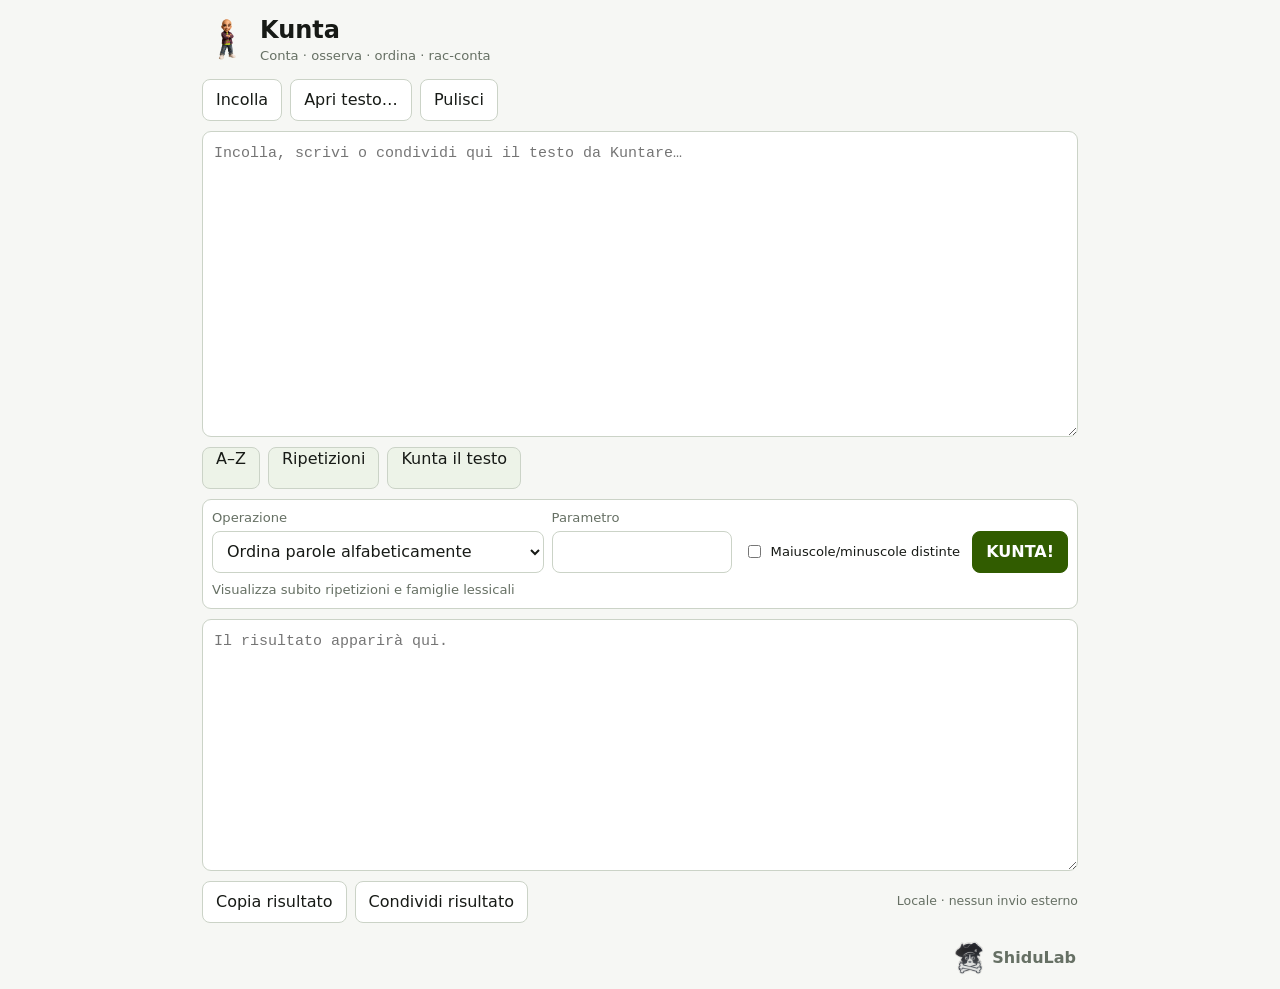
==== docs/index.html @ 10cb60d0 "Kunta - initial public release" ====
<!doctype html>
<html lang="it">
<head>
  <meta charset="utf-8">
  <meta name="viewport" content="width=device-width,initial-scale=1,viewport-fit=cover">
  <meta name="theme-color" content="#315c00">
  <meta name="apple-mobile-web-app-capable" content="yes">
  <meta name="apple-mobile-web-app-title" content="Kunta">
  <link rel="manifest" href="manifest.webmanifest">
  <link rel="apple-touch-icon" href="assets/kunta-192.png">
  <link rel="stylesheet" href="styles.css">
  <title>Kunta</title>
</head>
<body>
<main class="app">
  <header>
    <img src="assets/kunta-avatar.png" alt="" aria-hidden="true">
    <div><h1>Kunta</h1><p class="tagline">Conta · osserva · ordina · rac-conta</p></div>
    <button id="installBtn" class="hidden" style="margin-left:auto">Installa</button>
  </header>

  <div class="toolbar">
    <button id="pasteBtn">Incolla</button>
    <button id="openBtn">Apri testo…</button>
    <input id="fileInput" class="hidden" type="file" accept="text/*,.txt,.md,.log,.csv,.tsv">
    <button id="clearBtn">Pulisci</button>
  </div>

  <textarea id="inputText" spellcheck="true" placeholder="Incolla, scrivi o condividi qui il testo da Kuntare…"></textarea>

  <div class="quick">
    <button class="quick" data-op="20">A–Z</button>
    <button class="quick" data-op="9">Ripetizioni</button>
    <button class="quick" data-op="26">Kunta il testo</button>
  </div>

  <section class="controls">
    <div class="field">
      <label for="operation">Operazione</label>
      <select id="operation"></select>
    </div>
    <div class="field small">
      <label for="param">Parametro</label>
      <input id="param" type="text" autocomplete="off">
    </div>
    <label class="check"><input id="caseSensitive" type="checkbox"> Maiuscole/minuscole distinte</label>
    <button id="runBtn" class="primary">KUNTA!</button>
    <p id="hint"></p>
  </section>

  <textarea id="outputText" readonly placeholder="Il risultato apparirà qui."></textarea>
  <div class="resultbar">
    <button id="copyBtn">Copia risultato</button>
    <button id="shareBtn">Condividi risultato</button>
    <span class="status" id="status">Locale · nessun invio esterno</span>
  </div>

  <footer><img src="assets/botolo.png" alt="Botolo"><span>ShiduLab</span></footer>
</main>
<script src="app.js"></script>
</body>
</html>
---- docs/styles.css ----
:root {
  color-scheme: light dark;
  --bg: #f6f7f4;
  --panel: #ffffff;
  --ink: #171a16;
  --muted: #667064;
  --line: #cbd3c7;
  --accent: #315c00;
  --accent-ink: #ffffff;
  --soft: #edf3e8;
}
@media (prefers-color-scheme: dark) {
  :root { --bg:#10140f; --panel:#171c16; --ink:#eef2eb; --muted:#aeb8aa; --line:#394337; --accent:#7cba2f; --accent-ink:#0d1606; --soft:#202a1d; }
}
* { box-sizing: border-box; }
body { margin:0; background:var(--bg); color:var(--ink); font:16px/1.35 system-ui,-apple-system,"Segoe UI",sans-serif; }
.app { max-width:900px; margin:0 auto; padding:12px; min-height:100dvh; display:flex; flex-direction:column; gap:10px; }
header { display:flex; align-items:center; gap:10px; padding:2px 2px 4px; }
header img { width:46px; height:46px; object-fit:contain; }
h1 { font-size:1.5rem; margin:0; }
.tagline { margin:1px 0 0; color:var(--muted); font-size:.82rem; }
.toolbar, .quick, .controls, .resultbar { display:flex; flex-wrap:wrap; gap:8px; }
button, select, input { font:inherit; }
button, select, input[type="text"], input[type="number"] { min-height:42px; border:1px solid var(--line); border-radius:8px; background:var(--panel); color:var(--ink); }
button { padding:0 13px; cursor:pointer; }
button.primary { background:var(--accent); color:var(--accent-ink); border-color:var(--accent); font-weight:700; }
button.quick { background:var(--soft); }
button:disabled { opacity:.5; cursor:default; }
textarea { width:100%; border:1px solid var(--line); border-radius:9px; padding:11px; resize:vertical; background:var(--panel); color:var(--ink); font:15px/1.4 ui-monospace,SFMono-Regular,Consolas,"Liberation Mono",monospace; }
#inputText { min-height:34dvh; }
#outputText { min-height:28dvh; }
.controls { align-items:end; padding:9px; border:1px solid var(--line); border-radius:9px; background:var(--panel); }
.field { display:flex; flex-direction:column; gap:4px; flex:1 1 220px; }
.field.small { flex:0 1 180px; }
label { font-size:.82rem; color:var(--muted); }
select, input[type="text"] { width:100%; padding:0 10px; }
.check { display:flex; align-items:center; gap:7px; min-height:42px; padding:0 4px; color:var(--ink); }
#hint { margin:0; min-height:1.2em; color:var(--muted); font-size:.82rem; }
.status { font-size:.78rem; color:var(--muted); margin-left:auto; align-self:center; }
footer { margin-top:auto; display:flex; align-items:center; justify-content:flex-end; gap:6px; padding:8px 2px 2px; color:var(--muted); font-weight:600; }
footer img { width:34px; height:34px; object-fit:contain; }
.hidden { display:none !important; }
@media (max-width:560px) {
  .app { padding:8px; }
  .toolbar button { flex:1 1 28%; }
  #inputText { min-height:32dvh; }
  .controls { gap:7px; }
  .field, .field.small { flex-basis:100%; }
  #runBtn { width:100%; }
  .resultbar button { flex:1; }
}
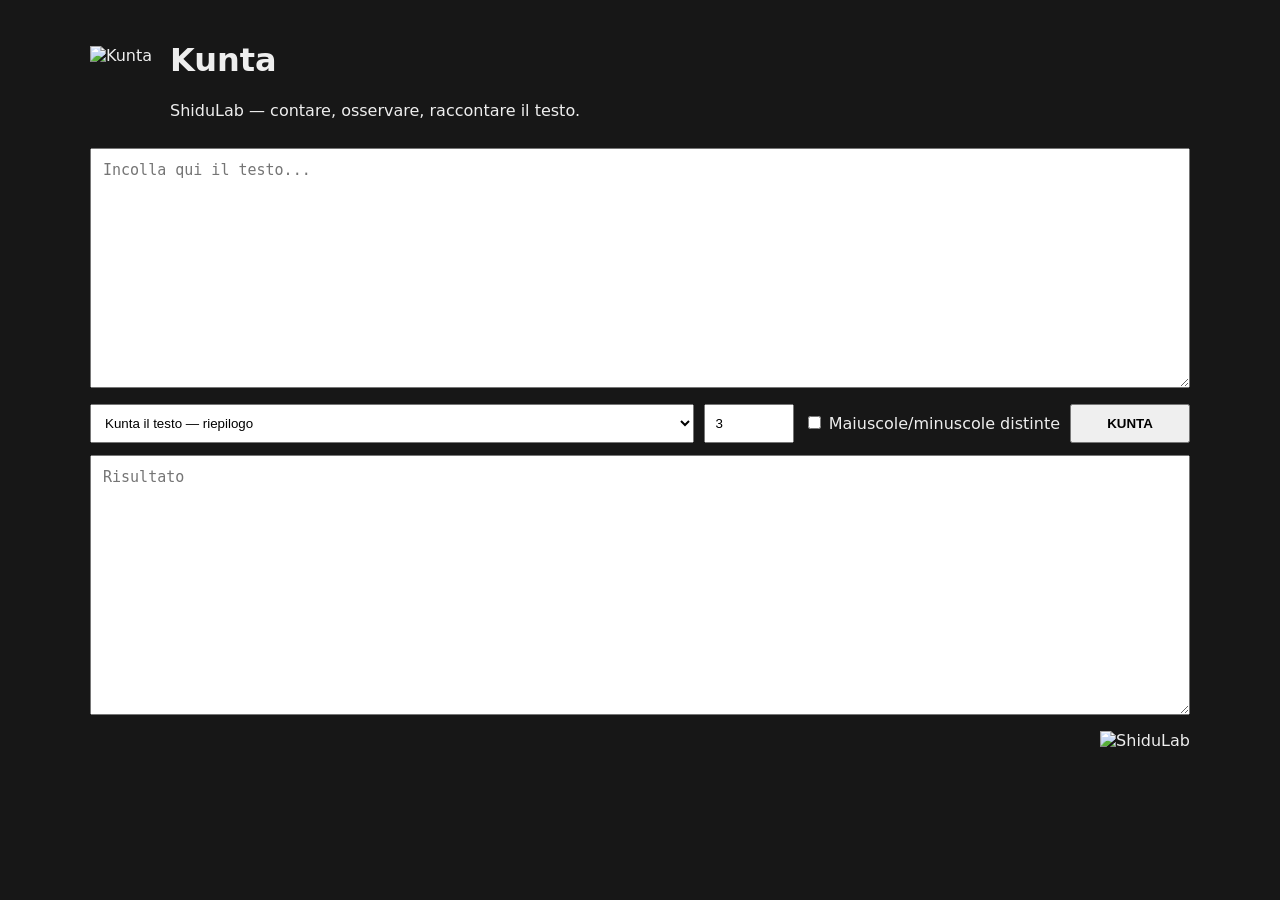
==== commit 1cc60b79: "Kunta: aggiunte analisi vocaliche/consonantiche, acrostici e telestici" ====
--- a/docs/index.html
+++ b/docs/index.html
@@ -1,62 +1 @@
-<!doctype html>
-<html lang="it">
-<head>
-  <meta charset="utf-8">
-  <meta name="viewport" content="width=device-width,initial-scale=1,viewport-fit=cover">
-  <meta name="theme-color" content="#315c00">
-  <meta name="apple-mobile-web-app-capable" content="yes">
-  <meta name="apple-mobile-web-app-title" content="Kunta">
-  <link rel="manifest" href="manifest.webmanifest">
-  <link rel="apple-touch-icon" href="assets/kunta-192.png">
-  <link rel="stylesheet" href="styles.css">
-  <title>Kunta</title>
-</head>
-<body>
-<main class="app">
-  <header>
-    <img src="assets/kunta-avatar.png" alt="" aria-hidden="true">
-    <div><h1>Kunta</h1><p class="tagline">Conta · osserva · ordina · rac-conta</p></div>
-    <button id="installBtn" class="hidden" style="margin-left:auto">Installa</button>
-  </header>
-
-  <div class="toolbar">
-    <button id="pasteBtn">Incolla</button>
-    <button id="openBtn">Apri testo…</button>
-    <input id="fileInput" class="hidden" type="file" accept="text/*,.txt,.md,.log,.csv,.tsv">
-    <button id="clearBtn">Pulisci</button>
-  </div>
-
-  <textarea id="inputText" spellcheck="true" placeholder="Incolla, scrivi o condividi qui il testo da Kuntare…"></textarea>
-
-  <div class="quick">
-    <button class="quick" data-op="20">A–Z</button>
-    <button class="quick" data-op="9">Ripetizioni</button>
-    <button class="quick" data-op="26">Kunta il testo</button>
-  </div>
-
-  <section class="controls">
-    <div class="field">
-      <label for="operation">Operazione</label>
-      <select id="operation"></select>
-    </div>
-    <div class="field small">
-      <label for="param">Parametro</label>
-      <input id="param" type="text" autocomplete="off">
-    </div>
-    <label class="check"><input id="caseSensitive" type="checkbox"> Maiuscole/minuscole distinte</label>
-    <button id="runBtn" class="primary">KUNTA!</button>
-    <p id="hint"></p>
-  </section>
-
-  <textarea id="outputText" readonly placeholder="Il risultato apparirà qui."></textarea>
-  <div class="resultbar">
-    <button id="copyBtn">Copia risultato</button>
-    <button id="shareBtn">Condividi risultato</button>
-    <span class="status" id="status">Locale · nessun invio esterno</span>
-  </div>
-
-  <footer><img src="assets/botolo.png" alt="Botolo"><span>ShiduLab</span></footer>
-</main>
-<script src="app.js"></script>
-</body>
-</html>
+<!doctype html><html lang="it"><head><meta charset="utf-8"><meta name="viewport" content="width=device-width,initial-scale=1"><title>Kunta — ShiduLab</title><link rel="stylesheet" href="styles.css"><link rel="manifest" href="manifest.webmanifest"></head><body><main><header><img src="assets/Kunta_avatar_icon.png" alt="Kunta"><div><h1>Kunta</h1><p>ShiduLab — contare, osservare, raccontare il testo.</p></div></header><textarea id="input" placeholder="Incolla qui il testo..."></textarea><section class="controls"><select id="op"></select><input id="param" value="3" aria-label="Parametro"><label><input id="case" type="checkbox"> Maiuscole/minuscole distinte</label><button id="run">KUNTA</button></section><textarea id="out" readonly placeholder="Risultato"></textarea><footer><img src="assets/Botolo_ShiduLab.png" alt="ShiduLab"></footer></main><script src="app.js"></script></body></html>
--- a/docs/styles.css
+++ b/docs/styles.css
@@ -1,51 +1 @@
-:root {
-  color-scheme: light dark;
-  --bg: #f6f7f4;
-  --panel: #ffffff;
-  --ink: #171a16;
-  --muted: #667064;
-  --line: #cbd3c7;
-  --accent: #315c00;
-  --accent-ink: #ffffff;
-  --soft: #edf3e8;
-}
-@media (prefers-color-scheme: dark) {
-  :root { --bg:#10140f; --panel:#171c16; --ink:#eef2eb; --muted:#aeb8aa; --line:#394337; --accent:#7cba2f; --accent-ink:#0d1606; --soft:#202a1d; }
-}
-* { box-sizing: border-box; }
-body { margin:0; background:var(--bg); color:var(--ink); font:16px/1.35 system-ui,-apple-system,"Segoe UI",sans-serif; }
-.app { max-width:900px; margin:0 auto; padding:12px; min-height:100dvh; display:flex; flex-direction:column; gap:10px; }
-header { display:flex; align-items:center; gap:10px; padding:2px 2px 4px; }
-header img { width:46px; height:46px; object-fit:contain; }
-h1 { font-size:1.5rem; margin:0; }
-.tagline { margin:1px 0 0; color:var(--muted); font-size:.82rem; }
-.toolbar, .quick, .controls, .resultbar { display:flex; flex-wrap:wrap; gap:8px; }
-button, select, input { font:inherit; }
-button, select, input[type="text"], input[type="number"] { min-height:42px; border:1px solid var(--line); border-radius:8px; background:var(--panel); color:var(--ink); }
-button { padding:0 13px; cursor:pointer; }
-button.primary { background:var(--accent); color:var(--accent-ink); border-color:var(--accent); font-weight:700; }
-button.quick { background:var(--soft); }
-button:disabled { opacity:.5; cursor:default; }
-textarea { width:100%; border:1px solid var(--line); border-radius:9px; padding:11px; resize:vertical; background:var(--panel); color:var(--ink); font:15px/1.4 ui-monospace,SFMono-Regular,Consolas,"Liberation Mono",monospace; }
-#inputText { min-height:34dvh; }
-#outputText { min-height:28dvh; }
-.controls { align-items:end; padding:9px; border:1px solid var(--line); border-radius:9px; background:var(--panel); }
-.field { display:flex; flex-direction:column; gap:4px; flex:1 1 220px; }
-.field.small { flex:0 1 180px; }
-label { font-size:.82rem; color:var(--muted); }
-select, input[type="text"] { width:100%; padding:0 10px; }
-.check { display:flex; align-items:center; gap:7px; min-height:42px; padding:0 4px; color:var(--ink); }
-#hint { margin:0; min-height:1.2em; color:var(--muted); font-size:.82rem; }
-.status { font-size:.78rem; color:var(--muted); margin-left:auto; align-self:center; }
-footer { margin-top:auto; display:flex; align-items:center; justify-content:flex-end; gap:6px; padding:8px 2px 2px; color:var(--muted); font-weight:600; }
-footer img { width:34px; height:34px; object-fit:contain; }
-.hidden { display:none !important; }
-@media (max-width:560px) {
-  .app { padding:8px; }
-  .toolbar button { flex:1 1 28%; }
-  #inputText { min-height:32dvh; }
-  .controls { gap:7px; }
-  .field, .field.small { flex-basis:100%; }
-  #runBtn { width:100%; }
-  .resultbar button { flex:1; }
-}
+:root{font-family:system-ui,sans-serif;color-scheme:light dark}body{margin:0;background:#171717;color:#eee}main{max-width:1100px;margin:auto;padding:20px}header{display:flex;align-items:center;gap:16px}header img{width:64px;height:64px;object-fit:contain}textarea{width:100%;box-sizing:border-box;min-height:240px;margin:12px 0;padding:12px;font:15px ui-monospace,monospace}.controls{display:grid;grid-template-columns:1fr 90px auto 120px;gap:10px;align-items:center}select,input,button{padding:10px}button{font-weight:700}#out{min-height:260px}footer{text-align:right}footer img{max-height:64px;max-width:150px}@media(max-width:700px){.controls{grid-template-columns:1fr}.controls>*{width:100%;box-sizing:border-box}}
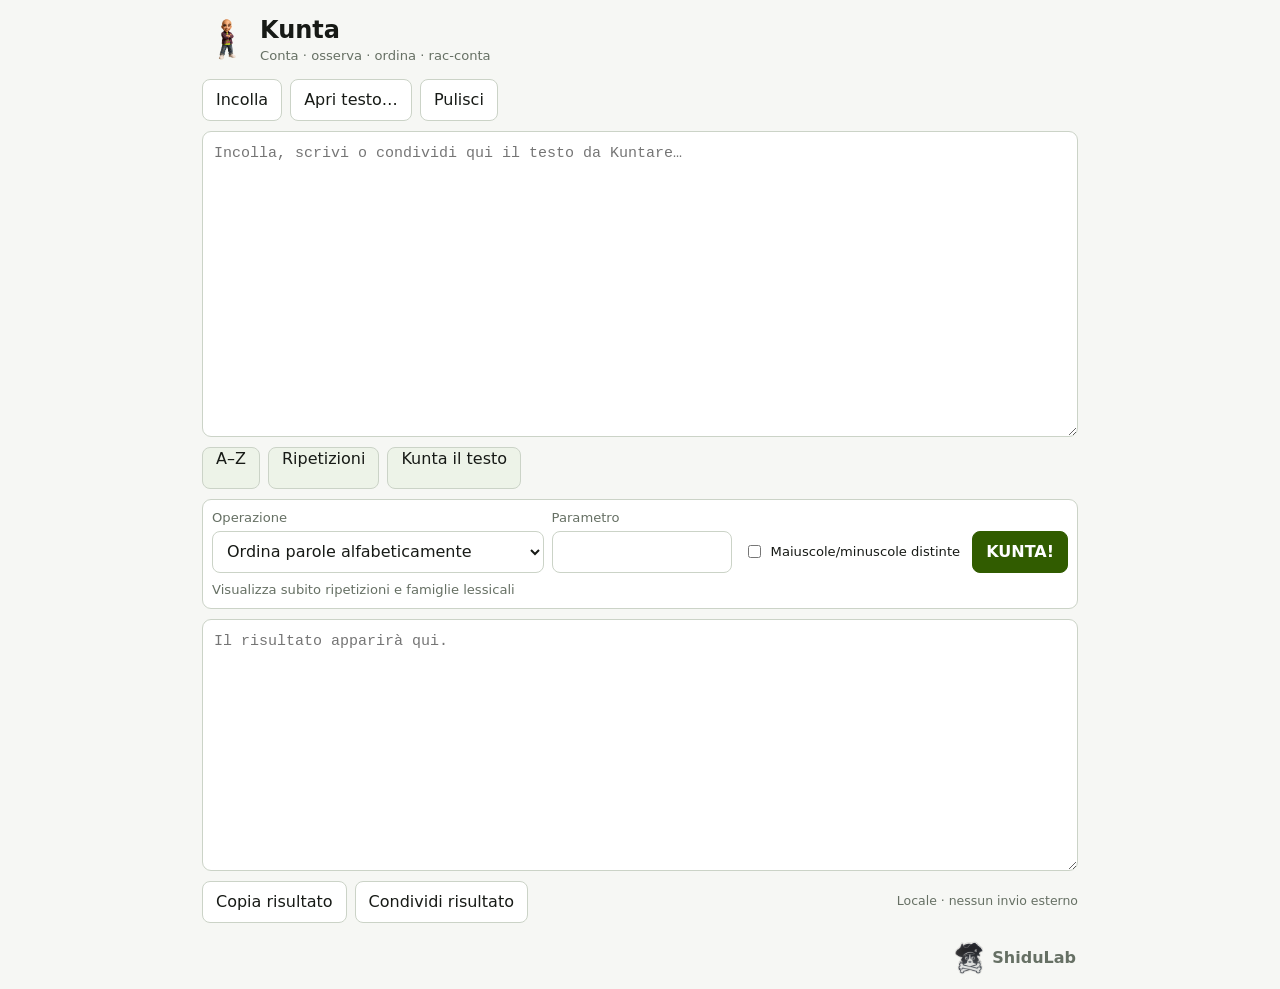
==== commit 85d186cb: "Revert "Kunta: aggiunte analisi vocaliche/consonantiche, acrostici e telestici" This reverts commit " ====
--- a/docs/index.html
+++ b/docs/index.html
@@ -1 +1,68 @@
-<!doctype html><html lang="it"><head><meta charset="utf-8"><meta name="viewport" content="width=device-width,initial-scale=1"><title>Kunta — ShiduLab</title><link rel="stylesheet" href="styles.css"><link rel="manifest" href="manifest.webmanifest"></head><body><main><header><img src="assets/Kunta_avatar_icon.png" alt="Kunta"><div><h1>Kunta</h1><p>ShiduLab — contare, osservare, raccontare il testo.</p></div></header><textarea id="input" placeholder="Incolla qui il testo..."></textarea><section class="controls"><select id="op"></select><input id="param" value="3" aria-label="Parametro"><label><input id="case" type="checkbox"> Maiuscole/minuscole distinte</label><button id="run">KUNTA</button></section><textarea id="out" readonly placeholder="Risultato"></textarea><footer><img src="assets/Botolo_ShiduLab.png" alt="ShiduLab"></footer></main><script src="app.js"></script></body></html>
+<!doctype html>
+<html lang="it">
+<head>
+  <meta charset="utf-8">
+  <meta name="viewport" content="width=device-width,initial-scale=1,viewport-fit=cover">
+  <meta name="theme-color" content="#315c00">
+  <meta name="apple-mobile-web-app-capable" content="yes">
+  <meta name="apple-mobile-web-app-title" content="Kunta">
+  <link rel="manifest" href="manifest.webmanifest">
+  <link rel="apple-touch-icon" href="assets/kunta-192.png">
+  <link rel="stylesheet" href="styles.css">
+  <title>Kunta</title>
+</head>
+<body>
+<main class="app">
+  <header>
+    <a class="repo-link avatar-link" href="https://github.com/ShiduLab/Kunta" target="_blank" rel="noopener noreferrer" aria-label="Apri README e repository di Kunta" title="README · Help · Repository">
+      <img src="assets/kunta-avatar.png" alt="Kunta">
+    </a>
+    <div><h1>Kunta</h1><p class="tagline">Conta · osserva · ordina · rac-conta</p></div>
+    <button id="installBtn" class="hidden" style="margin-left:auto">Installa</button>
+  </header>
+
+  <div class="toolbar">
+    <button id="pasteBtn">Incolla</button>
+    <button id="openBtn">Apri testo…</button>
+    <input id="fileInput" class="hidden" type="file" accept="text/*,.txt,.md,.log,.csv,.tsv">
+    <button id="clearBtn">Pulisci</button>
+  </div>
+
+  <textarea id="inputText" spellcheck="true" placeholder="Incolla, scrivi o condividi qui il testo da Kuntare…"></textarea>
+
+  <div class="quick">
+    <button class="quick" data-op="20">A–Z</button>
+    <button class="quick" data-op="9">Ripetizioni</button>
+    <button class="quick" data-op="26">Kunta il testo</button>
+  </div>
+
+  <section class="controls">
+    <div class="field">
+      <label for="operation">Operazione</label>
+      <select id="operation"></select>
+    </div>
+    <div class="field small">
+      <label for="param">Parametro</label>
+      <input id="param" type="text" autocomplete="off">
+    </div>
+    <label class="check"><input id="caseSensitive" type="checkbox"> Maiuscole/minuscole distinte</label>
+    <button id="runBtn" class="primary">KUNTA!</button>
+    <p id="hint"></p>
+  </section>
+
+  <textarea id="outputText" readonly placeholder="Il risultato apparirà qui."></textarea>
+  <div class="resultbar">
+    <button id="copyBtn">Copia risultato</button>
+    <button id="shareBtn">Condividi risultato</button>
+    <span class="status" id="status">Locale · nessun invio esterno</span>
+  </div>
+
+  <footer>
+    <a class="repo-link brand-link" href="https://github.com/ShiduLab/Kunta" target="_blank" rel="noopener noreferrer" aria-label="Apri README e repository di Kunta" title="README · Help · Repository">
+      <img src="assets/botolo.png" alt="Botolo"><span>ShiduLab</span>
+    </a>
+  </footer>
+</main>
+<script src="app.js"></script>
+</body>
+</html>
--- a/docs/styles.css
+++ b/docs/styles.css
@@ -1 +1,55 @@
-:root{font-family:system-ui,sans-serif;color-scheme:light dark}body{margin:0;background:#171717;color:#eee}main{max-width:1100px;margin:auto;padding:20px}header{display:flex;align-items:center;gap:16px}header img{width:64px;height:64px;object-fit:contain}textarea{width:100%;box-sizing:border-box;min-height:240px;margin:12px 0;padding:12px;font:15px ui-monospace,monospace}.controls{display:grid;grid-template-columns:1fr 90px auto 120px;gap:10px;align-items:center}select,input,button{padding:10px}button{font-weight:700}#out{min-height:260px}footer{text-align:right}footer img{max-height:64px;max-width:150px}@media(max-width:700px){.controls{grid-template-columns:1fr}.controls>*{width:100%;box-sizing:border-box}}
+:root {
+  color-scheme: light dark;
+  --bg: #f6f7f4;
+  --panel: #ffffff;
+  --ink: #171a16;
+  --muted: #667064;
+  --line: #cbd3c7;
+  --accent: #315c00;
+  --accent-ink: #ffffff;
+  --soft: #edf3e8;
+}
+@media (prefers-color-scheme: dark) {
+  :root { --bg:#10140f; --panel:#171c16; --ink:#eef2eb; --muted:#aeb8aa; --line:#394337; --accent:#7cba2f; --accent-ink:#0d1606; --soft:#202a1d; }
+}
+* { box-sizing: border-box; }
+body { margin:0; background:var(--bg); color:var(--ink); font:16px/1.35 system-ui,-apple-system,"Segoe UI",sans-serif; }
+.app { max-width:900px; margin:0 auto; padding:12px; min-height:100dvh; display:flex; flex-direction:column; gap:10px; }
+header { display:flex; align-items:center; gap:10px; padding:2px 2px 4px; }
+header img { width:46px; height:46px; object-fit:contain; display:block; }
+.repo-link { color:inherit; text-decoration:none; }
+.avatar-link { display:block; flex:0 0 auto; border-radius:8px; }
+.avatar-link:focus-visible, .brand-link:focus-visible { outline:2px solid var(--accent); outline-offset:3px; }
+h1 { font-size:1.5rem; margin:0; }
+.tagline { margin:1px 0 0; color:var(--muted); font-size:.82rem; }
+.toolbar, .quick, .controls, .resultbar { display:flex; flex-wrap:wrap; gap:8px; }
+button, select, input { font:inherit; }
+button, select, input[type="text"], input[type="number"] { min-height:42px; border:1px solid var(--line); border-radius:8px; background:var(--panel); color:var(--ink); }
+button { padding:0 13px; cursor:pointer; }
+button.primary { background:var(--accent); color:var(--accent-ink); border-color:var(--accent); font-weight:700; }
+button.quick { background:var(--soft); }
+button:disabled { opacity:.5; cursor:default; }
+textarea { width:100%; border:1px solid var(--line); border-radius:9px; padding:11px; resize:vertical; background:var(--panel); color:var(--ink); font:15px/1.4 ui-monospace,SFMono-Regular,Consolas,"Liberation Mono",monospace; }
+#inputText { min-height:34dvh; }
+#outputText { min-height:28dvh; }
+.controls { align-items:end; padding:9px; border:1px solid var(--line); border-radius:9px; background:var(--panel); }
+.field { display:flex; flex-direction:column; gap:4px; flex:1 1 220px; }
+.field.small { flex:0 1 180px; }
+label { font-size:.82rem; color:var(--muted); }
+select, input[type="text"] { width:100%; padding:0 10px; }
+.check { display:flex; align-items:center; gap:7px; min-height:42px; padding:0 4px; color:var(--ink); }
+#hint { margin:0; min-height:1.2em; color:var(--muted); font-size:.82rem; }
+.status { font-size:.78rem; color:var(--muted); margin-left:auto; align-self:center; }
+footer { margin-top:auto; display:flex; align-items:center; justify-content:flex-end; gap:6px; padding:8px 2px 2px; color:var(--muted); font-weight:600; }
+footer img { width:34px; height:34px; object-fit:contain; }
+.brand-link { display:flex; align-items:center; gap:6px; color:var(--muted); }
+.hidden { display:none !important; }
+@media (max-width:560px) {
+  .app { padding:8px; }
+  .toolbar button { flex:1 1 28%; }
+  #inputText { min-height:32dvh; }
+  .controls { gap:7px; }
+  .field, .field.small { flex-basis:100%; }
+  #runBtn { width:100%; }
+  .resultbar button { flex:1; }
+}
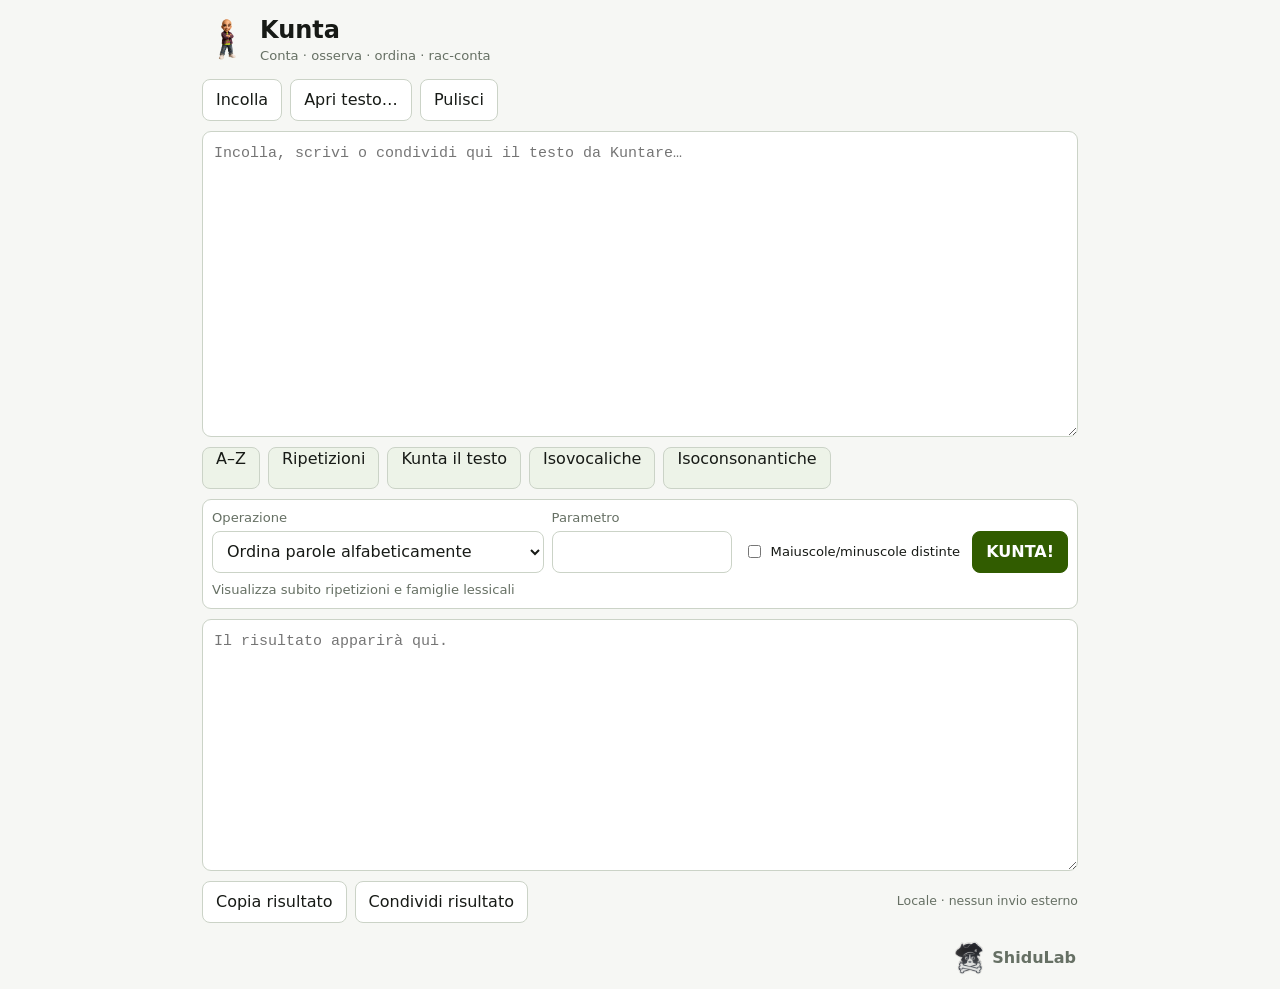
==== commit 3d7e6221: "Kunta: aggiorna desktop, PWA e analisi linguistiche" ====
--- a/docs/index.html
+++ b/docs/index.html
@@ -3,7 +3,8 @@
 <head>
   <meta charset="utf-8">
   <meta name="viewport" content="width=device-width,initial-scale=1,viewport-fit=cover">
-  <meta name="theme-color" content="#315c00">
+  <meta name="theme-color" content="#315c00" media="(prefers-color-scheme: light)">
+  <meta name="theme-color" content="#10140f" media="(prefers-color-scheme: dark)">
   <meta name="apple-mobile-web-app-capable" content="yes">
   <meta name="apple-mobile-web-app-title" content="Kunta">
   <link rel="manifest" href="manifest.webmanifest">
@@ -34,6 +35,8 @@
     <button class="quick" data-op="20">A–Z</button>
     <button class="quick" data-op="9">Ripetizioni</button>
     <button class="quick" data-op="26">Kunta il testo</button>
+    <button class="quick" data-op="27">Isovocaliche</button>
+    <button class="quick" data-op="28">Isoconsonantiche</button>
   </div>
 
   <section class="controls">
--- a/docs/styles.css
+++ b/docs/styles.css
@@ -1,55 +1,55 @@
-:root {
-  color-scheme: light dark;
-  --bg: #f6f7f4;
-  --panel: #ffffff;
-  --ink: #171a16;
-  --muted: #667064;
-  --line: #cbd3c7;
-  --accent: #315c00;
-  --accent-ink: #ffffff;
-  --soft: #edf3e8;
-}
-@media (prefers-color-scheme: dark) {
-  :root { --bg:#10140f; --panel:#171c16; --ink:#eef2eb; --muted:#aeb8aa; --line:#394337; --accent:#7cba2f; --accent-ink:#0d1606; --soft:#202a1d; }
-}
-* { box-sizing: border-box; }
-body { margin:0; background:var(--bg); color:var(--ink); font:16px/1.35 system-ui,-apple-system,"Segoe UI",sans-serif; }
-.app { max-width:900px; margin:0 auto; padding:12px; min-height:100dvh; display:flex; flex-direction:column; gap:10px; }
-header { display:flex; align-items:center; gap:10px; padding:2px 2px 4px; }
-header img { width:46px; height:46px; object-fit:contain; display:block; }
-.repo-link { color:inherit; text-decoration:none; }
-.avatar-link { display:block; flex:0 0 auto; border-radius:8px; }
-.avatar-link:focus-visible, .brand-link:focus-visible { outline:2px solid var(--accent); outline-offset:3px; }
-h1 { font-size:1.5rem; margin:0; }
-.tagline { margin:1px 0 0; color:var(--muted); font-size:.82rem; }
-.toolbar, .quick, .controls, .resultbar { display:flex; flex-wrap:wrap; gap:8px; }
-button, select, input { font:inherit; }
-button, select, input[type="text"], input[type="number"] { min-height:42px; border:1px solid var(--line); border-radius:8px; background:var(--panel); color:var(--ink); }
-button { padding:0 13px; cursor:pointer; }
-button.primary { background:var(--accent); color:var(--accent-ink); border-color:var(--accent); font-weight:700; }
-button.quick { background:var(--soft); }
-button:disabled { opacity:.5; cursor:default; }
-textarea { width:100%; border:1px solid var(--line); border-radius:9px; padding:11px; resize:vertical; background:var(--panel); color:var(--ink); font:15px/1.4 ui-monospace,SFMono-Regular,Consolas,"Liberation Mono",monospace; }
-#inputText { min-height:34dvh; }
-#outputText { min-height:28dvh; }
-.controls { align-items:end; padding:9px; border:1px solid var(--line); border-radius:9px; background:var(--panel); }
-.field { display:flex; flex-direction:column; gap:4px; flex:1 1 220px; }
-.field.small { flex:0 1 180px; }
-label { font-size:.82rem; color:var(--muted); }
-select, input[type="text"] { width:100%; padding:0 10px; }
-.check { display:flex; align-items:center; gap:7px; min-height:42px; padding:0 4px; color:var(--ink); }
-#hint { margin:0; min-height:1.2em; color:var(--muted); font-size:.82rem; }
-.status { font-size:.78rem; color:var(--muted); margin-left:auto; align-self:center; }
-footer { margin-top:auto; display:flex; align-items:center; justify-content:flex-end; gap:6px; padding:8px 2px 2px; color:var(--muted); font-weight:600; }
-footer img { width:34px; height:34px; object-fit:contain; }
-.brand-link { display:flex; align-items:center; gap:6px; color:var(--muted); }
-.hidden { display:none !important; }
-@media (max-width:560px) {
-  .app { padding:8px; }
-  .toolbar button { flex:1 1 28%; }
-  #inputText { min-height:32dvh; }
-  .controls { gap:7px; }
-  .field, .field.small { flex-basis:100%; }
-  #runBtn { width:100%; }
-  .resultbar button { flex:1; }
-}
+:root {
+  color-scheme: light dark;
+  --bg: #f6f7f4;
+  --panel: #ffffff;
+  --ink: #171a16;
+  --muted: #667064;
+  --line: #cbd3c7;
+  --accent: #315c00;
+  --accent-ink: #ffffff;
+  --soft: #edf3e8;
+}
+@media (prefers-color-scheme: dark) {
+  :root { --bg:#10140f; --panel:#171c16; --ink:#eef2eb; --muted:#aeb8aa; --line:#394337; --accent:#7cba2f; --accent-ink:#0d1606; --soft:#202a1d; }
+}
+* { box-sizing: border-box; }
+body { margin:0; background:var(--bg); color:var(--ink); font:16px/1.35 system-ui,-apple-system,"Segoe UI",sans-serif; }
+.app { max-width:900px; margin:0 auto; padding:12px; min-height:100dvh; display:flex; flex-direction:column; gap:10px; }
+header { display:flex; align-items:center; gap:10px; padding:2px 2px 4px; }
+header img { width:46px; height:46px; object-fit:contain; display:block; }
+.repo-link { color:inherit; text-decoration:none; }
+.avatar-link { display:block; flex:0 0 auto; border-radius:8px; }
+.avatar-link:focus-visible, .brand-link:focus-visible { outline:2px solid var(--accent); outline-offset:3px; }
+h1 { font-size:1.5rem; margin:0; }
+.tagline { margin:1px 0 0; color:var(--muted); font-size:.82rem; }
+.toolbar, .quick, .controls, .resultbar { display:flex; flex-wrap:wrap; gap:8px; }
+button, select, input { font:inherit; }
+button, select, input[type="text"], input[type="number"] { min-height:42px; border:1px solid var(--line); border-radius:8px; background:var(--panel); color:var(--ink); }
+button { padding:0 13px; cursor:pointer; }
+button.primary { background:var(--accent); color:var(--accent-ink); border-color:var(--accent); font-weight:700; }
+button.quick { background:var(--soft); }
+button:disabled { opacity:.5; cursor:default; }
+textarea { width:100%; border:1px solid var(--line); border-radius:9px; padding:11px; resize:vertical; background:var(--panel); color:var(--ink); font:15px/1.4 ui-monospace,SFMono-Regular,Consolas,"Liberation Mono",monospace; }
+#inputText { min-height:34dvh; }
+#outputText { min-height:28dvh; }
+.controls { align-items:end; padding:9px; border:1px solid var(--line); border-radius:9px; background:var(--panel); }
+.field { display:flex; flex-direction:column; gap:4px; flex:1 1 220px; }
+.field.small { flex:0 1 180px; }
+label { font-size:.82rem; color:var(--muted); }
+select, input[type="text"] { width:100%; padding:0 10px; }
+.check { display:flex; align-items:center; gap:7px; min-height:42px; padding:0 4px; color:var(--ink); }
+#hint { margin:0; min-height:1.2em; color:var(--muted); font-size:.82rem; }
+.status { font-size:.78rem; color:var(--muted); margin-left:auto; align-self:center; }
+footer { margin-top:auto; display:flex; align-items:center; justify-content:flex-end; gap:6px; padding:8px 2px 2px; color:var(--muted); font-weight:600; }
+footer img { width:34px; height:34px; object-fit:contain; }
+.brand-link { display:flex; align-items:center; gap:6px; color:var(--muted); }
+.hidden { display:none !important; }
+@media (max-width:560px) {
+  .app { padding:8px; }
+  .toolbar button { flex:1 1 28%; }
+  #inputText { min-height:32dvh; }
+  .controls { gap:7px; }
+  .field, .field.small { flex-basis:100%; }
+  #runBtn { width:100%; }
+  .resultbar button { flex:1; }
+}
